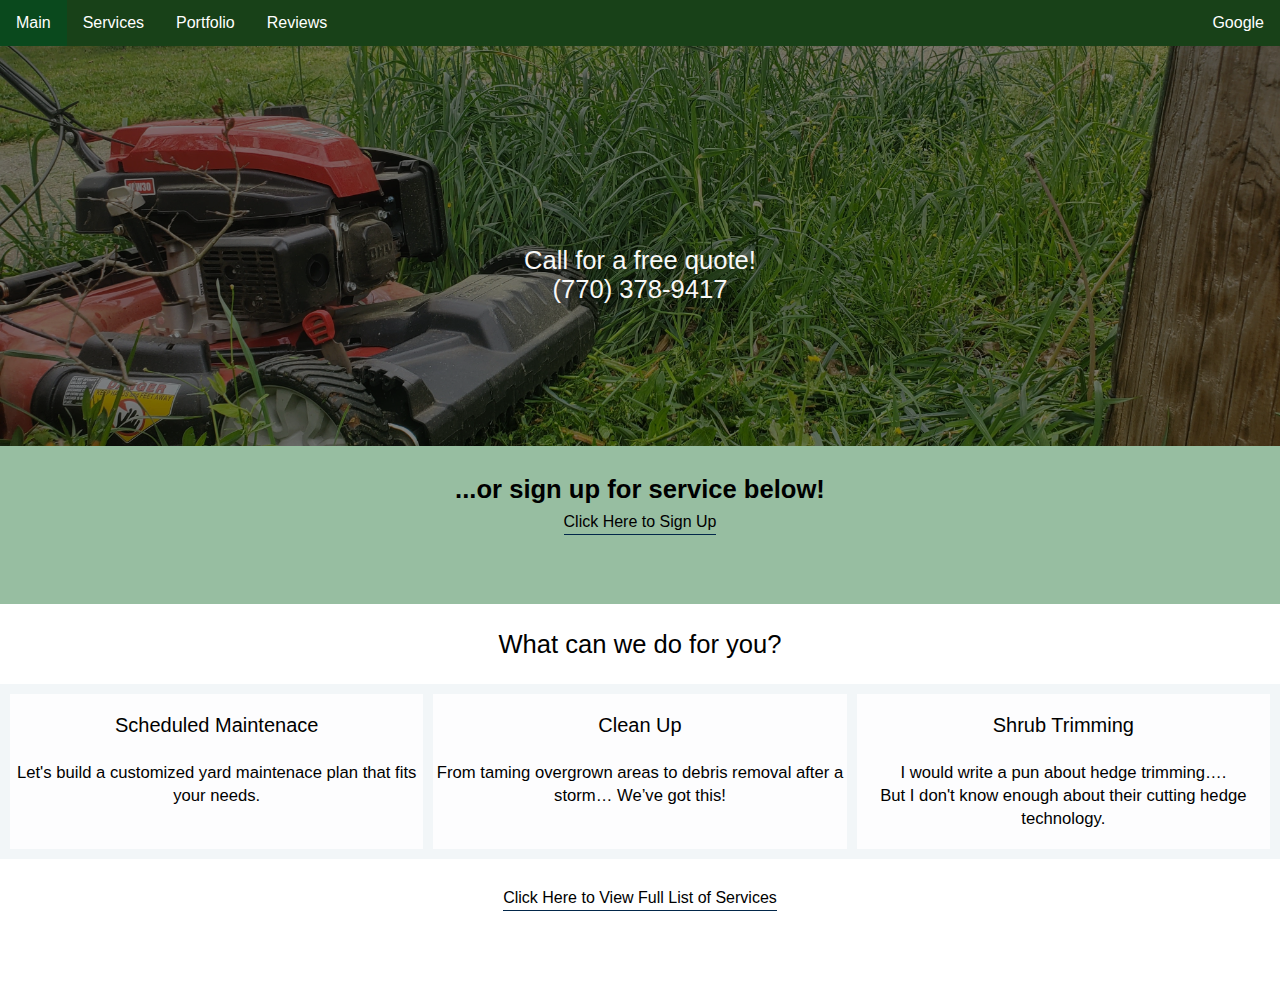
==== index.html @ d4665e17 "initial commit" ====
<!DOCTYPE html>
<html>

<head>
    <meta charset="UTF-8">
    <link rel="stylesheet" href="app.css" />
    <meta name="viewport" content="width=device-width, initial-scale=1.0">
    <title>LionStar Lawncare</title>
    <!-- favicon -->
    <link rel="icon" type="image/x-icon" href="assets/favicon.ico">
</head>

<body>
    <div class="navigation">
        <ul class="navigation">
            <li><a href="#main">Main</a></li>
            <li><a href="#services">Services</a></li>
            <li><a href="#portfolio">Portfolio</a></li>
            <li><a href="#Reviews">Reviews</a></li>
            <li style="float:right"><a
                    href="https://www.google.com/maps/place/LionStar+Lawncare/@33.9807999,-84.0193655,15z/data=!4m5!3m4!1s0x0:0x8c6520801c4fcd1f!8m2!3d33.9807999!4d-84.0193655?sa=X&ved=2ahUKEwj1lY-Bsq_3AhVrleAKHSopC0kQ_BJ6BAg7EAU&shorturl=1">Google</a>
            </li>
        </ul>
    </div>
    <div class="header">
        <img src="assets/tall.jpg" style="width: 100;">
        <div class="center">Call for a free quote! <br> (770) 378-9417</div>
    </div>
    <div class="container">
        <div class="signUp"> ...or sign up for service below!<br>
            <button class="button" data-modal="modalOne"> Click Here to Sign Up </button>
            <div id="modalOne" class="modal">
                <div class="modal-content">
                    <div class="contact-form">
                        <a class="close">&times;</a>
                        <div class="form">
                            <form method="post"
                                action="https://script.google.com/macros/s/AKfycbw36SDKDMF17W7tmu2mgN2VPN_O0WjgtCSm3cszRv_wY2UZftLwOlAk6JSFx9M-nZ0elQ/exec"
                                id="signup">
                                <p>We need your information to get started. </p>
                                <input name="First Name" type="name" placeholder="First Name" required>
                                <input name="Last Name" type="name" placeholder="Last Name" required>
                                <input name="Email" type="email" placeholder="Email" required>
                                <input name="Phone" type="tel" placeholder="Phone Number" required>
                                <input name="Address" type="text" placeholder="Address" required>
                                <input name="City" type="text" placeholder="City" required>
                                <input name="State" type="text" placeholder="State" required>
                                <input name="Zip Code" type="text" placeholder="Zip Code" required>
                                <textarea name="Message" type="message" placeholder="Message"></textarea>
                                <button type="submit">Submit</button>
                            </form>
                        </div>
                    </div>
                </div>
            </div>
        </div>
    </div>

    <div class="container2">
        <div class="grid-intro">What can we do for you?
        </div>
        <div class="grid">
            <div class="maintenance">Scheduled Maintenace <br><br>
                <small>Let's build a customized yard maintenace plan that
                    fits your needs.</small>
            </div>
            <div class="clean">Clean Up <br><br>
                <small>From taming overgrown areas to debris removal after a storm… We’ve got this!</small>
            </div>
            <div class="shrub">Shrub Trimming <br><br> <small>I would write a pun about hedge trimming….<br>
                    But I don't know enough about their cutting hedge technology.</small></div>
        </div>
        <button class="services">Click Here to View Full List of Services</button>
    </div>

    <div class="container3">


    </div>



</body>
<script src="app.js"></script>

</html>
---- app.css ----
@media only screen and (min-width: 360px) {

    /* For mobile phones */
    .header {
        font-size: 6vw;
    }

    .signUp,
    .grid-intro {
        font-size: 5.4vw;
    }

    .modal-content {
        width: 100% !important;
    }

    .grid {
        grid-template-columns: repeat(1, 1fr) !important;
    }

}

@media only screen and (min-width: 600px) {

    /* For tablets: */
    .header {
        font-size: 5vw;
    }

    .signUp,
    .grid-intro {
        font-size: 4vw;
    }

    .grid {
        grid-template-columns: repeat(1, 1fr);
    }

    .modal-content {
        width: 100% !important;
    }
}

@media only screen and (min-width: 900px) {

    /* For Desktops */
    .header {
        font-size: 2vw;
    }

    .signUp,
    .grid-intro {
        font-size: 2vw;
    }

    .modal-content {
        width: 50% !important;
    }

    .grid {
        grid-template-columns: repeat(3, 1fr) !important;
    }
}

body {
    font-family: Verdana, Geneva, Tahoma, sans-serif;
    margin: 0;
}

ul {
    list-style-type: none;
    margin: 0;
    padding: 0;
    overflow: hidden;
    background-color: rgb(24, 65, 24);
}

li {
    float: left;
}

li a {
    display: block;
    color: rgb(255, 255, 255);
    text-align: center;
    padding: 14px 16px;
    text-decoration: none;
}

li a:hover:not(.active) {
    background-color: #0a491d;
}

.active {
    background-color: #108148;
}

/* Header Image + text */

img {
    display: block;
    object-fit: cover;
    height: 400px;
    width: 100%;
    filter: brightness(.5);
}

.header {
    position: relative;
    text-align: center;
    color: rgb(248, 248, 248);
    font-weight: 400;
    margin-bottom: 0px;
}

.center {
    position: absolute;
    top: 50%;
    bottom: 50%;
    right: 10%;
    left: 10%;
}

.container {
    text-align: center;
    margin: -21px 0px 0;
    top: 50%;
    bottom: 50%;
    height: 200px;
    width: 100%;
    background-color: #97bea1;
}

.signUp {
    padding-top: 50px;
    font-weight: bold;
}


/* Sign Up Form Popup */

.modal {
    display: none;
    position: fixed;
    z-index: 8;
    left: 0;
    top: 0;
    width: 100%;
    height: 100%;
    overflow: auto;
    background-color: rgb(0, 0, 0);
    background-color: rgba(0, 0, 0, 0.4);
}

.modal-content {
    margin: 50px auto;
    width: 60%;
}

h2,
p {
    margin: 0 0 20px;
    font-weight: 400;
    color: #0a0a0a;
}

span {
    color: #000000;
    display: block;
    padding: 0 0 5px;
}

form {
    padding: 25px;
    margin: 25px;
    box-shadow: 0 2px 5px #074411;
    background: #eee;
}

input {
    padding: 10px;
    margin-bottom: 20px;
    border: 1px solid #1c87c9;
    outline: none;
}

textarea {
    padding: 10px;
    width: 91%;
    height: 100px;
    margin-top: 10px;
    margin-bottom: 20px;
    border: 1px solid #1c87c9;
    outline: none;
}

.contact-form button {
    width: 100%;
    padding: 10px;
    border: none;
    background: #1c87c9;
    font-size: 16px;
    font-weight: 400;
    color: #fff;
}

button:hover {
    background: #2371a0;
}

.close {
    color: #aaa;
    float: right;
    font-size: 28px;
    font-weight: bold;
}

.close:hover,
.close:focus {
    color: black;
    text-decoration: none;
    cursor: pointer;
}

button.button {
    background: none;
    border-top: none;
    outline: none;
    border-right: none;
    border-left: none;
    border-bottom: #02274a 1px solid;
    padding: 0 0 3px 0;
    font-size: 16px;
    cursor: pointer;
}

button.button:hover {
    border-bottom: #a99567 1px solid;
    color: #a99567;
}

/* What can we do for you? */

.container2 {
    text-align: center;
    margin: -21px 0px 0;
    top: 50%;
    bottom: 50%;
    height: 400px;
    width: 100%;
    background-color: #ffffff;
}

.grid-intro {
    padding: 2%;
}

.grid {
    display: grid;
    grid-template-columns: 33.3% 33.3% 32%;
    gap: 10px;
    background-color: #f2f6f8;
    padding: 10px;
}

.grid>div {
    background-color: rgba(255, 255, 255, 0.8);
    text-align: center;
    padding: 20px 0;
    font-size: 20px;
}

.item1 {
    grid-row-start: 1;
    grid-row-end: 3;
}

button.services {
    background: none;
    border-top: none;
    outline: none;
    border-right: none;
    border-left: none;
    border-bottom: #02274a 1px solid;
    padding: 30px 0 3px 0;
    font-size: 16px;
    cursor: pointer;
}
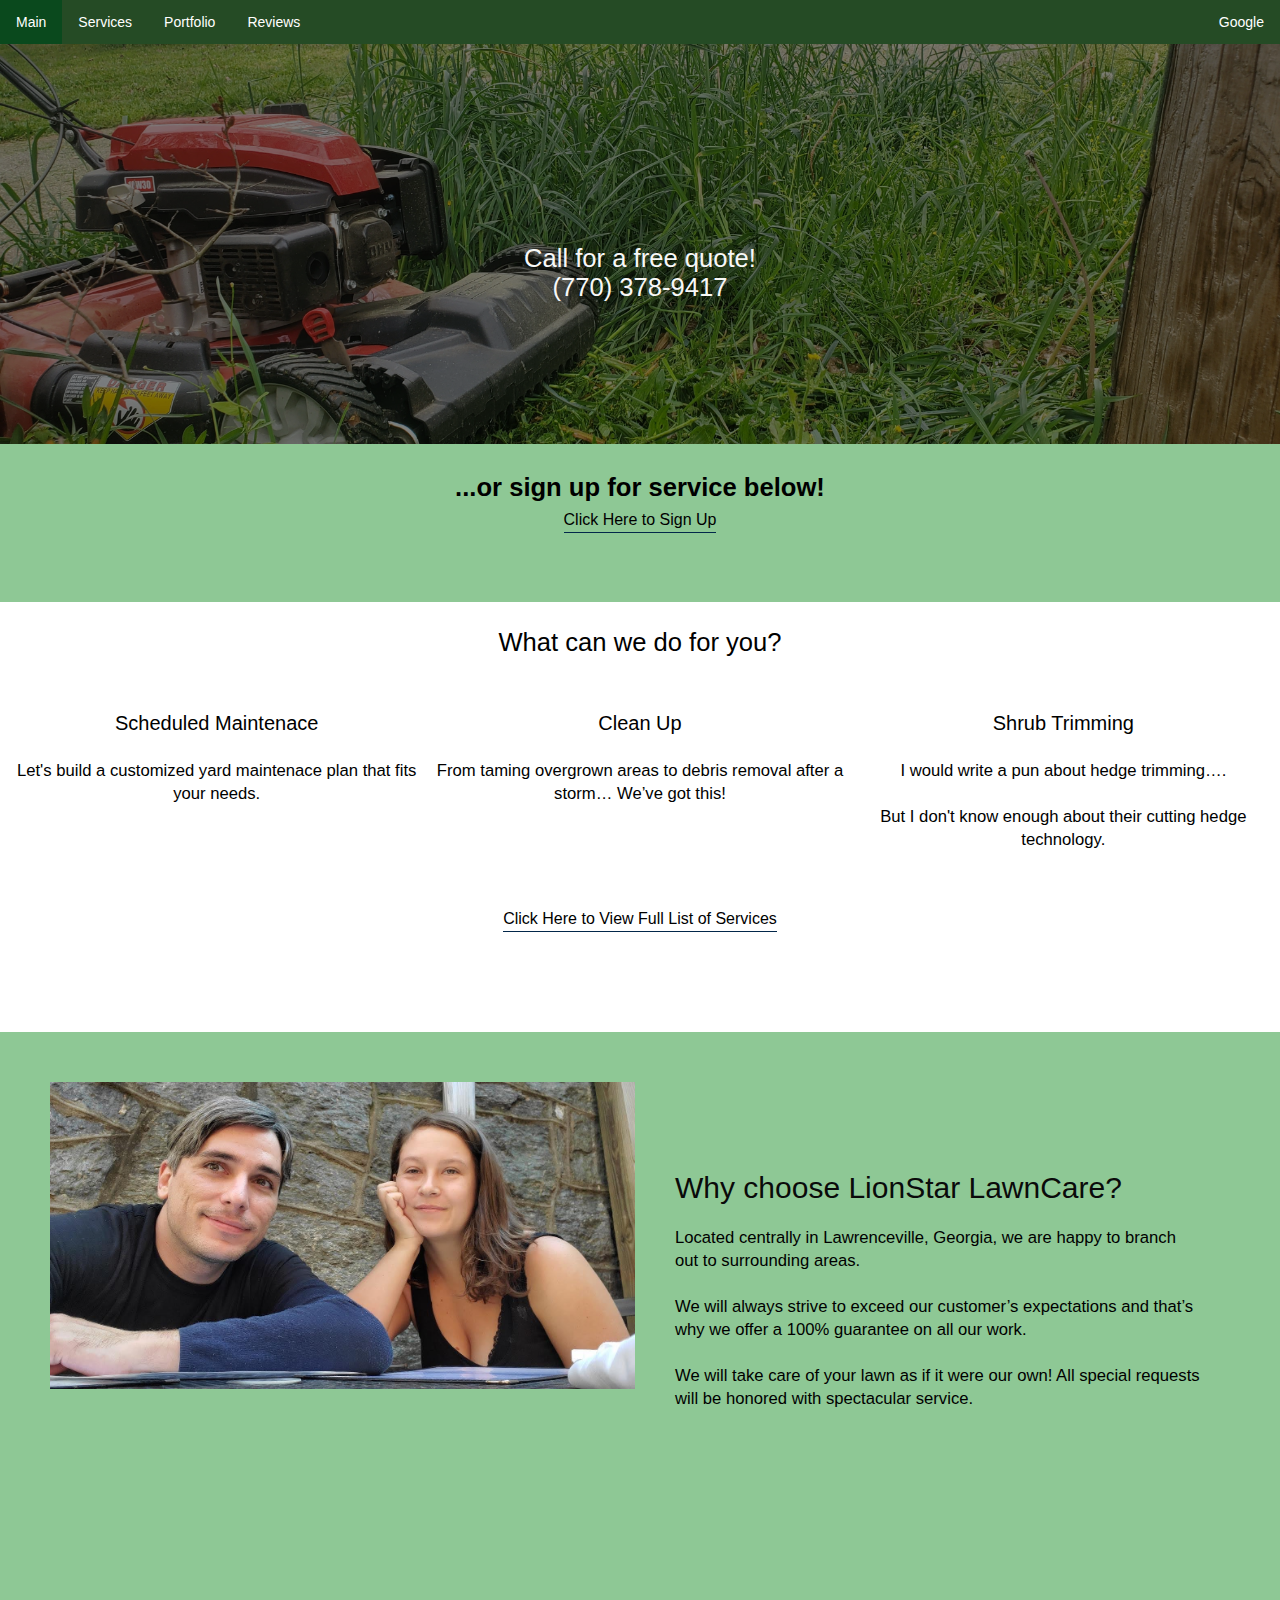
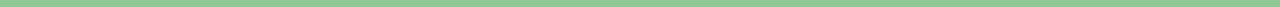
==== commit f689be33: "adding why us section" ====
--- a/index.html
+++ b/index.html
@@ -23,7 +23,7 @@
         </ul>
     </div>
     <div class="header">
-        <img src="assets/tall.jpg" style="width: 100;">
+        <img src="assets/tall.jpg" id="top-image" style="width: 100;">
         <div class="center">Call for a free quote! <br> (770) 378-9417</div>
     </div>
     <div class="container">
@@ -67,16 +67,26 @@
             <div class="clean">Clean Up <br><br>
                 <small>From taming overgrown areas to debris removal after a storm… We’ve got this!</small>
             </div>
-            <div class="shrub">Shrub Trimming <br><br> <small>I would write a pun about hedge trimming….<br>
+            <div class="shrub">Shrub Trimming <br><br> <small>I would write a pun about hedge trimming….<br><br>
                     But I don't know enough about their cutting hedge technology.</small></div>
         </div>
         <button class="services">Click Here to View Full List of Services</button>
     </div>
 
     <div class="container3">
-
-
-    </div>
+        <div class="grid-whyus">
+            <div class="whyus-image">
+                <img src="assets/us.jpg" id="image-us">
+            </div>
+            <div class="whyus-text">
+                <h2>Why choose LionStar LawnCare?</h1>
+                <small> Located centrally in Lawrenceville, Georgia, we are happy to branch out to surrounding areas.<br><br>
+                    We will always strive to exceed our customer’s expectations and that’s why we offer a 100% guarantee
+                    on all our work.<br><br>
+                    We will take care of your lawn as if it were our own! All special requests will be honored with
+                    spectacular service. </small>
+            </div>
+        </div>
 
 
 
--- a/app.css
+++ b/app.css
@@ -1,4 +1,4 @@
-@media only screen and (min-width: 360px) {
+@media only screen and (min-width: 320px) {
 
     /* For mobile phones */
     .header {
@@ -18,9 +18,14 @@
         grid-template-columns: repeat(1, 1fr) !important;
     }
 
-}
-
-@media only screen and (min-width: 600px) {
+    .grid-whyus {
+        margin-top: 50%;
+        grid-template-columns: repeat(1, 1fr) !important;
+    }
+
+}
+
+@media only screen and (min-width: 641px) {
 
     /* For tablets: */
     .header {
@@ -36,12 +41,17 @@
         grid-template-columns: repeat(1, 1fr);
     }
 
+    .grid-whyus {
+        margin-top: 20%;
+        grid-template-columns: repeat(2, 1fr) !important;
+    }
+
     .modal-content {
         width: 100% !important;
     }
 }
 
-@media only screen and (min-width: 900px) {
+@media only screen and (min-width: 1025px) {
 
     /* For Desktops */
     .header {
@@ -60,7 +70,15 @@
     .grid {
         grid-template-columns: repeat(3, 1fr) !important;
     }
-}
+
+    .grid-whyus {
+        margin-top: 10px;
+        grid-template-columns: repeat(2, 1fr) !important;
+    }
+}
+
+
+/* Start of Page */
 
 body {
     font-family: Verdana, Geneva, Tahoma, sans-serif;
@@ -72,7 +90,7 @@
     margin: 0;
     padding: 0;
     overflow: hidden;
-    background-color: rgb(24, 65, 24);
+    background-color: rgba(24, 65, 24, 0.945);
 }
 
 li {
@@ -85,6 +103,7 @@
     text-align: center;
     padding: 14px 16px;
     text-decoration: none;
+    font-size: 14px;
 }
 
 li a:hover:not(.active) {
@@ -97,7 +116,7 @@
 
 /* Header Image + text */
 
-img {
+#top-image {
     display: block;
     object-fit: cover;
     height: 400px;
@@ -128,7 +147,7 @@
     bottom: 50%;
     height: 200px;
     width: 100%;
-    background-color: #97bea1;
+    background-color: #1a8f297e;
 }
 
 .signUp {
@@ -259,7 +278,6 @@
     display: grid;
     grid-template-columns: 33.3% 33.3% 32%;
     gap: 10px;
-    background-color: #f2f6f8;
     padding: 10px;
 }
 
@@ -268,11 +286,6 @@
     text-align: center;
     padding: 20px 0;
     font-size: 20px;
-}
-
-.item1 {
-    grid-row-start: 1;
-    grid-row-end: 3;
 }
 
 button.services {
@@ -285,4 +298,39 @@
     padding: 30px 0 3px 0;
     font-size: 16px;
     cursor: pointer;
-}+}
+
+/* Why us Section */
+
+.container3 {
+    background-color: #1a8f297e;
+    height: 575px;
+    width: auto;
+    margin-top: 30px;
+}
+
+#image-us {
+    object-fit: cover;
+    width: 100%;
+    height: auto;
+
+}
+
+.grid-whyus {
+    display: grid;
+    grid-template-columns: 50% 50%;
+    gap: 10px;
+    padding: 50px;
+    grid-row-start: 1;
+    grid-row-end: 2;
+}
+
+.whyus-text {
+    margin-top: 10%;
+    text-align: left;
+    padding: 30px;
+    font-size: 20px;
+
+}
+
+/* Reviews Section */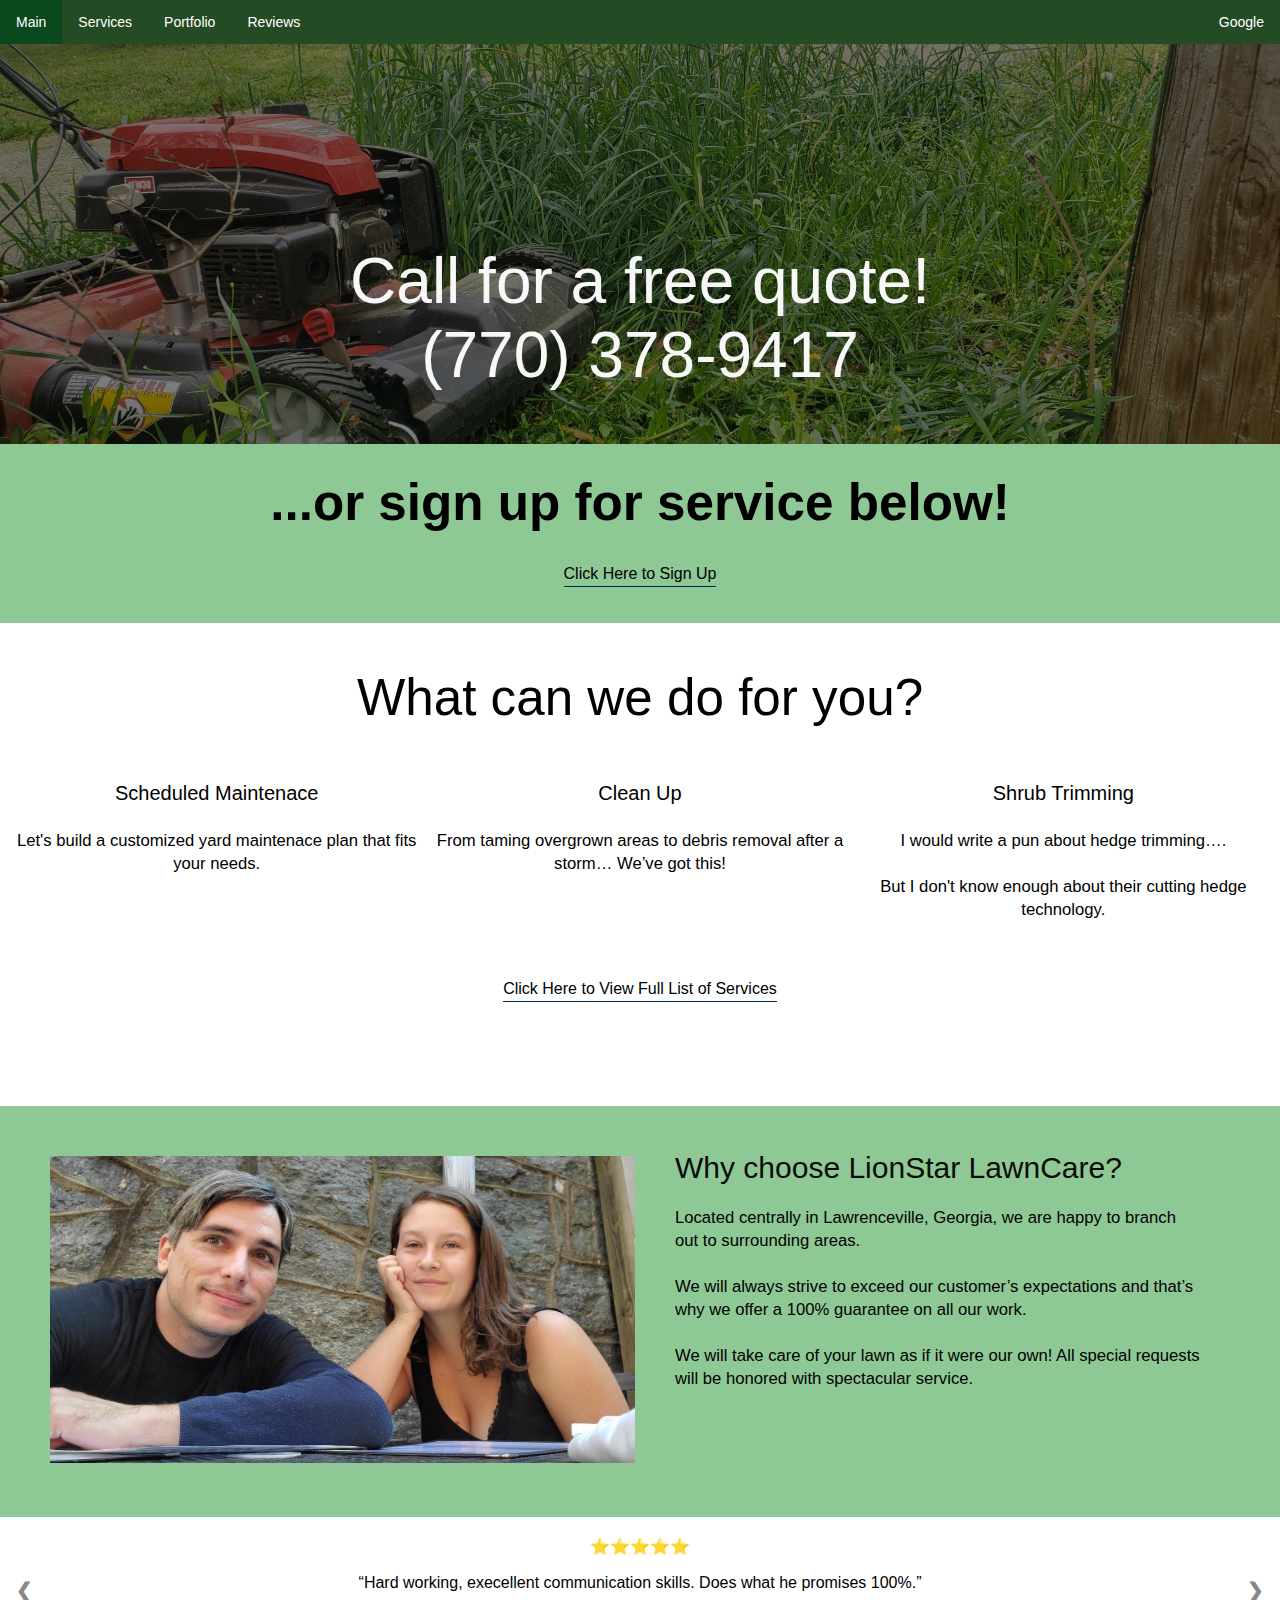
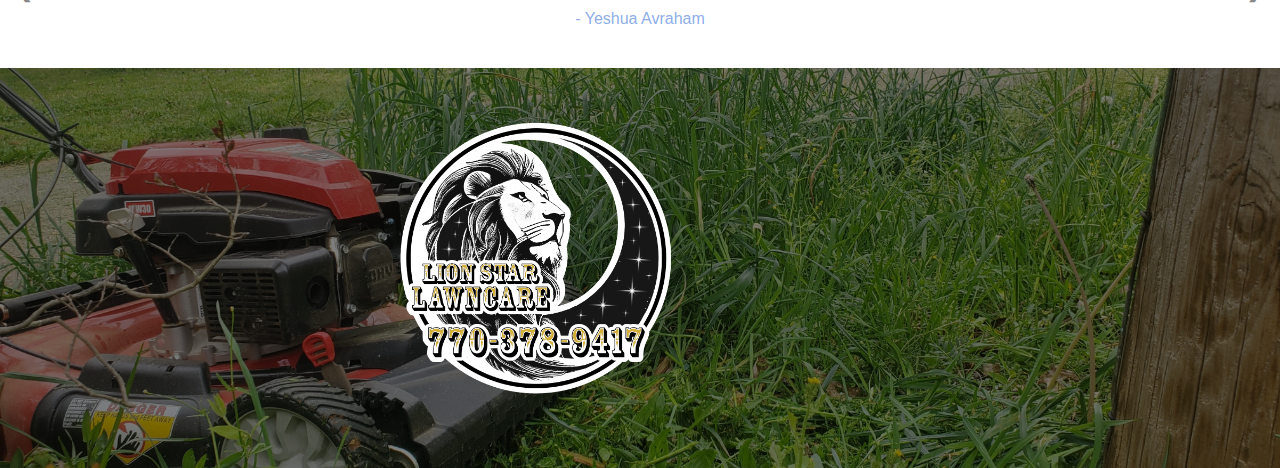
==== commit 713fe0fb: "added reviews and footer" ====
--- a/index.html
+++ b/index.html
@@ -80,13 +80,75 @@
             </div>
             <div class="whyus-text">
                 <h2>Why choose LionStar LawnCare?</h1>
-                <small> Located centrally in Lawrenceville, Georgia, we are happy to branch out to surrounding areas.<br><br>
-                    We will always strive to exceed our customer’s expectations and that’s why we offer a 100% guarantee
-                    on all our work.<br><br>
-                    We will take care of your lawn as if it were our own! All special requests will be honored with
-                    spectacular service. </small>
+                    <small> Located centrally in Lawrenceville, Georgia, we are happy to branch out to surrounding
+                        areas.<br><br>
+                        We will always strive to exceed our customer’s expectations and that’s why we offer a 100%
+                        guarantee
+                        on all our work.<br><br>
+                        We will take care of your lawn as if it were our own! All special requests will be honored with
+                        spectacular service. </small>
             </div>
         </div>
+    </div>
+
+    <div class="slideshow-container">
+        <div class="mySlides">
+            ⭐️⭐️⭐️⭐️⭐️<br><br>
+            <q>Hard working, execellent communication skills. Does what he promises 100%.</q><br><br>
+            <p class="author">- Yeshua Avraham</p>
+        </div>
+
+        <div class="mySlides">
+            ⭐️⭐️⭐️⭐️⭐️ <br><br>
+            <q>No complaints. Great customer service.</q><br><br>
+            <p class="author">- Ariel Simmons</p>
+        </div>
+
+        <div class="mySlides">
+            ⭐️⭐️⭐️⭐️⭐️<br><br>
+            <q>My mower broke and Eric at LionStar was able to quickly confirm an appointment at my property for a
+                quick shape up. thank you!!!</q><br><br>
+            <p class="author">- Kitty</p>
+        </div>
+
+        <div class="mySlides">
+            ⭐️⭐️⭐️⭐️⭐️<br><br>
+            <q>Eric is very nice and professional. Hardworking guy that listens for his customers needs and tries to
+                solve any issues we have. I always recommend him to my friends</q><br><br>
+            <p class="author">- Sangtae Park</p>
+        </div>
+
+        <div class="mySlides">
+            ⭐️⭐️⭐️⭐️⭐️<br><br>
+            <q>You did amazing!!! IK it was hard work and I apologzie, but looking at the yard looks
+                AWESOME!</q><br><br>
+            <p class="author">- Geo Del</p>
+        </div>
+
+        <div class="mySlides">
+            ⭐️⭐️⭐️⭐️⭐️<br><br>
+            <q>Eric is very punctual and reliable. He does a great job on your lawn and I would recommend him 100%.
+                I was able to get an appointment quickly.</q><br><br>
+            <p class="author">- Amanda M. (Mandy)</p>
+        </div>
+
+        <div class="mySlides">
+            ⭐️⭐️⭐️⭐️⭐️<br><br>
+            <q>Eric makes our lawn look great. He is very reasonably priced.</q><br><br>
+            <p class="author">- Kaycee Mirando</p>
+        </div>
+
+        <a class="prev" onclick="plusSlides(-1)">❮</a>
+        <a class="next" onclick="plusSlides(1)">❯</a>
+
+    </div>
+
+    <div class="header">
+        <img src="assets/tall.jpg" id="top-image" style="width: 100;">
+        <div class="logo">
+            <img src="assets/logo.png" id="logo">
+        </div>
+    </div>
 
 
 
--- a/app.css
+++ b/app.css
@@ -1,12 +1,13 @@
-@media only screen and (min-width: 320px) {
-
-    /* For mobile phones */
+@media only screen and (min-width:320px) and (max-width:480px) {
+
+    /* smartphones, iPhone, portrait 480x320 phones */
     .header {
         font-size: 6vw;
     }
 
     .signUp,
-    .grid-intro {
+    .grid-intro,
+    .whyus-text {
         font-size: 5.4vw;
     }
 
@@ -19,21 +20,141 @@
     }
 
     .grid-whyus {
-        margin-top: 50%;
-        grid-template-columns: repeat(1, 1fr) !important;
-    }
-
-}
-
-@media only screen and (min-width: 641px) {
-
-    /* For tablets: */
+        margin-top: 300px;
+        grid-template-columns: repeat(1, 1fr) !important;
+    }
+
+    #logo {
+        height: 200px !important;
+        width: 200px !important;
+        top: 10% !important;
+        left: 20% !important;
+    }
+}
+
+@media only screen and (min-width:481px) {
+
+    /* portrait e-readers (Nook/Kindle), smaller tablets @ 600 or @ 640 wide. */
+    .header {
+        font-size: 6vw;
+    }
+
+    .signUp,
+    .grid-intro,
+    .whyus-text {
+        font-size: 5.4vw;
+    }
+
+    .modal-content {
+        width: 100% !important;
+    }
+
+    .grid {
+        grid-template-columns: repeat(1, 1fr) !important;
+    }
+
+    .grid-whyus {
+        margin-top: 250px;
+        grid-template-columns: repeat(1, 1fr) !important;
+    }
+
+    #logo {
+        height: 300px !important;
+        width: 300px !important;
+        top: 10% !important;
+        left: 20% !important;
+    }
+
+
+}
+
+@media only screen and (min-width:641px) {
+
+    /* portrait tablets, portrait iPad, landscape e-readers, landscape 800x480 or 854x480 phones */
+    .header {
+        font-size: 6vw;
+    }
+
+    .container {
+        margin-bottom: 40px !important;
+    }
+
+    .signUp,
+    .grid-intro,
+    .whyus-text {
+        font-size: 5.4vw;
+    }
+
+    .modal-content {
+        width: 100% !important;
+    }
+
+    .grid {
+        grid-template-columns: repeat(1, 1fr) !important;
+    }
+
+    .grid-whyus {
+        margin-top: 220px;
+        grid-template-columns: repeat(1, 1fr) !important;
+    }
+
+    #logo {
+        height: 300px !important;
+        width: 300px !important;
+        top: 10% !important;
+        left: 25% !important;
+    }
+}
+
+@media only screen and (min-width:961px) {
+
+    /* tablet, landscape iPad, lo-res laptops ands desktops */
+    .header {
+        font-size: 6vw;
+    }
+
+    .container {
+        margin-bottom: 40px !important;
+    }
+
+    .signUp,
+    .grid-intro,
+    .whyus-text {
+        font-size: 5.4vw;
+    }
+
+    .modal-content {
+        width: 100% !important;
+    }
+
+    .grid {
+        grid-template-columns: repeat(3, 1fr) !important;
+    }
+
+    .grid-whyus {
+        margin-top: 50px;
+        grid-template-columns: repeat(1, 1fr) !important;
+    }
+
+    #logo {
+        height: 300px !important;
+        width: 300px !important;
+        top: 10% !important;
+        left: 30% !important;
+    }
+
+}
+
+@media only screen and (min-width:1025px) {
+
+    /* big landscape tablets, laptops, and desktops */
     .header {
         font-size: 5vw;
     }
 
     .signUp,
-    .grid-intro {
+    .grid-intro,
+    .whyus-text {
         font-size: 4vw;
     }
 
@@ -42,8 +163,12 @@
     }
 
     .grid-whyus {
-        margin-top: 20%;
+        margin-top: 5%;
         grid-template-columns: repeat(2, 1fr) !important;
+    }
+
+    .whyus-text {
+        margin-top: -35px !important;
     }
 
     .modal-content {
@@ -51,15 +176,16 @@
     }
 }
 
-@media only screen and (min-width: 1025px) {
-
-    /* For Desktops */
+@media only screen and (min-width:1281px) {
+
+    /* hi-res laptops and desktops */
     .header {
         font-size: 2vw;
     }
 
     .signUp,
-    .grid-intro {
+    .grid-intro,
+    .whyus-text {
         font-size: 2vw;
     }
 
@@ -75,8 +201,18 @@
         margin-top: 10px;
         grid-template-columns: repeat(2, 1fr) !important;
     }
-}
-
+
+    .whyus-text {
+        margin-top: 10% !important;
+    }
+
+    #logo {
+        height: 300px !important;
+        width: 300px !important;
+        top: 10% !important;
+        left: 40% !important;
+    }
+}
 
 /* Start of Page */
 
@@ -304,7 +440,6 @@
 
 .container3 {
     background-color: #1a8f297e;
-    height: 575px;
     width: auto;
     margin-top: 30px;
 }
@@ -333,4 +468,71 @@
 
 }
 
-/* Reviews Section */+/* Reviews Section */
+* {
+    box-sizing: border-box
+}
+
+body {
+    font-family: Verdana, sans-serif;
+    margin: 0
+}
+
+/* Slideshow container */
+.slideshow-container {
+    position: relative;
+    background: white;
+}
+
+/* Slides */
+.mySlides {
+    display: none;
+    padding: 20px;
+    text-align: center;
+}
+
+/* Next & previous buttons */
+.prev,
+.next {
+    cursor: pointer;
+    position: absolute;
+    top: 50%;
+    width: auto;
+    margin-top: -30px;
+    padding: 16px;
+    color: #888;
+    font-weight: bold;
+    font-size: 20px;
+    border-radius: 0 3px 3px 0;
+    user-select: none;
+}
+
+/* Position the "next button" to the right */
+.next {
+    position: absolute;
+    right: 0;
+    border-radius: 3px 0 0 3px;
+}
+
+/* On hover, add a black background color with a little bit see-through */
+.prev:hover,
+.next:hover {
+    background-color: rgba(0, 0, 0, 0.8);
+    color: white;
+}
+
+/* Add a blue color to the author */
+.author {
+    color: rgba(87, 135, 224, 0.699);
+}
+
+
+#logo {
+    position: absolute;
+    top: 0%;
+    bottom: 30%;
+    right: 0%;
+    left: 40%;
+    height: 400px;
+    width: 400px;
+}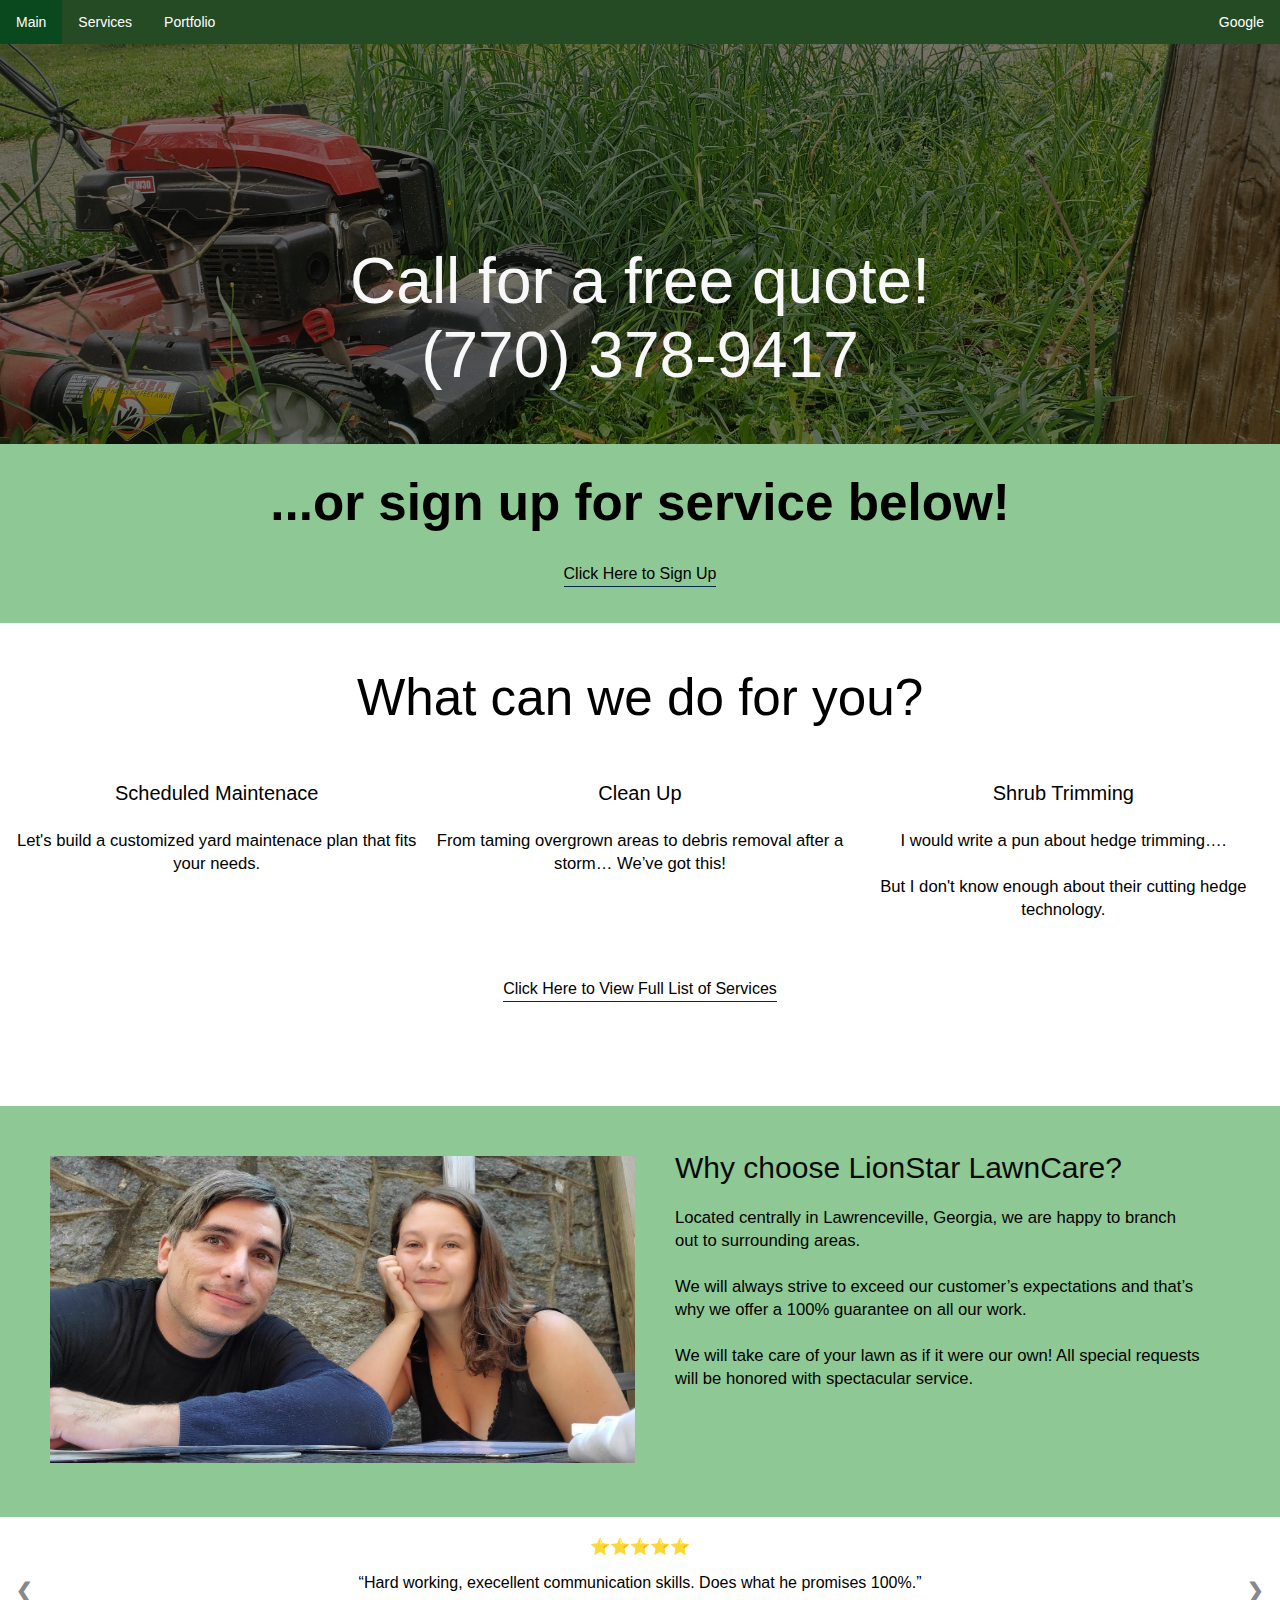
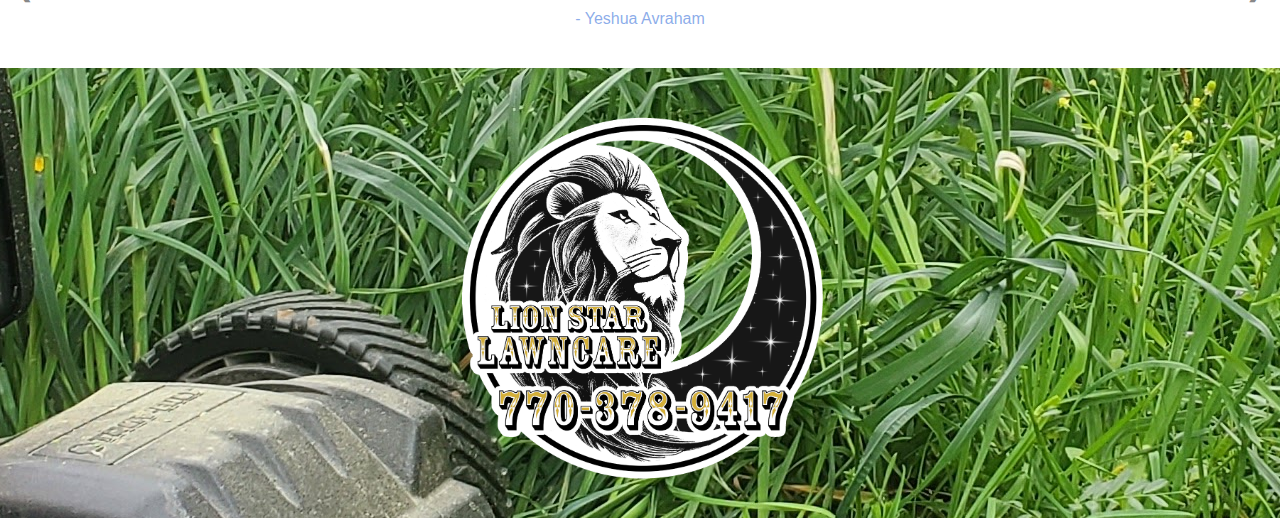
==== commit 659b6a5a: "updated and fixed services page to fit mobile" ====
--- a/index.html
+++ b/index.html
@@ -13,10 +13,9 @@
 <body>
     <div class="navigation">
         <ul class="navigation">
-            <li><a href="#main">Main</a></li>
-            <li><a href="#services">Services</a></li>
-            <li><a href="#portfolio">Portfolio</a></li>
-            <li><a href="#Reviews">Reviews</a></li>
+            <li><a href="index.html">Main</a></li>
+            <li><a href="services.html">Services</a></li>
+            <li><a href="portfolio.html">Portfolio</a></li>
             <li style="float:right"><a
                     href="https://www.google.com/maps/place/LionStar+Lawncare/@33.9807999,-84.0193655,15z/data=!4m5!3m4!1s0x0:0x8c6520801c4fcd1f!8m2!3d33.9807999!4d-84.0193655?sa=X&ved=2ahUKEwj1lY-Bsq_3AhVrleAKHSopC0kQ_BJ6BAg7EAU&shorturl=1">Google</a>
             </li>
@@ -59,7 +58,7 @@
     <div class="container2">
         <div class="grid-intro">What can we do for you?
         </div>
-        <div class="grid">
+        <div class="grid-maintenance">
             <div class="maintenance">Scheduled Maintenace <br><br>
                 <small>Let's build a customized yard maintenace plan that
                     fits your needs.</small>
@@ -143,11 +142,8 @@
 
     </div>
 
-    <div class="header">
-        <img src="assets/tall.jpg" id="top-image" style="width: 100;">
-        <div class="logo">
-            <img src="assets/logo.png" id="logo">
-        </div>
+    <div class="footer">
+        <img width=400px src="assets/logo.png">
     </div>
 
 
--- a/app.css
+++ b/app.css
@@ -15,12 +15,19 @@
         width: 100% !important;
     }
 
-    .grid {
+    .grid-maintenance,
+    .grid-packages {
         grid-template-columns: repeat(1, 1fr) !important;
     }
 
     .grid-whyus {
         margin-top: 300px;
+        grid-template-columns: repeat(1, 1fr) !important;
+    }
+
+
+    .grid-our-services {
+        margin-top: -30px;
         grid-template-columns: repeat(1, 1fr) !important;
     }
 
@@ -30,6 +37,12 @@
         top: 10% !important;
         left: 20% !important;
     }
+
+    .footer-services {
+        padding-top: 400px;
+    }
+
+
 }
 
 @media only screen and (min-width:481px) {
@@ -49,7 +62,8 @@
         width: 100% !important;
     }
 
-    .grid {
+    .grid-maintenance,
+    .grid-packages {
         grid-template-columns: repeat(1, 1fr) !important;
     }
 
@@ -65,6 +79,12 @@
         left: 20% !important;
     }
 
+    .grid-our-services {
+        margin-top: -30px;
+        grid-template-columns: repeat(1, 1fr) !important;
+    }
+
+
 
 }
 
@@ -89,12 +109,18 @@
         width: 100% !important;
     }
 
-    .grid {
+    .grid-maintenance,
+    .grid-packages {
         grid-template-columns: repeat(1, 1fr) !important;
     }
 
     .grid-whyus {
         margin-top: 220px;
+        grid-template-columns: repeat(1, 1fr) !important;
+    }
+
+    .grid-our-services {
+        margin-top: -30px;
         grid-template-columns: repeat(1, 1fr) !important;
     }
 
@@ -127,7 +153,8 @@
         width: 100% !important;
     }
 
-    .grid {
+    .grid-maintenance,
+    .grid-packages {
         grid-template-columns: repeat(3, 1fr) !important;
     }
 
@@ -135,6 +162,7 @@
         margin-top: 50px;
         grid-template-columns: repeat(1, 1fr) !important;
     }
+
 
     #logo {
         height: 300px !important;
@@ -143,6 +171,13 @@
         left: 30% !important;
     }
 
+    .grid-our-services {
+        padding-top: 10%;
+        margin-top: -30px;
+        grid-template-columns: repeat(2, 1fr) !important;
+    }
+
+
 }
 
 @media only screen and (min-width:1025px) {
@@ -158,7 +193,7 @@
         font-size: 4vw;
     }
 
-    .grid {
+    .grid-maintenance {
         grid-template-columns: repeat(1, 1fr);
     }
 
@@ -193,7 +228,7 @@
         width: 50% !important;
     }
 
-    .grid {
+    .grid-maintenance {
         grid-template-columns: repeat(3, 1fr) !important;
     }
 
@@ -212,9 +247,15 @@
         top: 10% !important;
         left: 40% !important;
     }
-}
-
-/* Start of Page */
+
+    .text-our-services {
+        margin-top: 20%;
+    }
+}
+
+
+
+/* Start of Home Page */
 
 body {
     font-family: Verdana, Geneva, Tahoma, sans-serif;
@@ -410,14 +451,14 @@
     padding: 2%;
 }
 
-.grid {
+.grid-maintenance {
     display: grid;
     grid-template-columns: 33.3% 33.3% 32%;
     gap: 10px;
     padding: 10px;
 }
 
-.grid>div {
+.grid-maintenance>div {
     background-color: rgba(255, 255, 255, 0.8);
     text-align: center;
     padding: 20px 0;
@@ -526,13 +567,56 @@
     color: rgba(87, 135, 224, 0.699);
 }
 
-
-#logo {
-    position: absolute;
-    top: 0%;
-    bottom: 30%;
-    right: 0%;
-    left: 40%;
-    height: 400px;
-    width: 400px;
+.footer {
+    display: grid;
+    place-items: center;
+    height: 450px;
+    width: 100;
+    background-image: url("assets/tall.jpg");
+    background-position: center;
+
+}
+
+
+/* -------------------------------- services page ----------------------------------- */
+/* Services Page */
+
+
+
+.grid-our-services {
+    display: grid;
+    grid-template-columns: 50% 50%;
+    gap: 30px;
+    padding: 50px;
+    grid-row-start: 1;
+    grid-row-end: 2;
+    padding-bottom: 75px;
+}
+
+.text-our-services {
+    font-size: 17px;
+}
+
+
+#logo-services {
+    height: 200px;
+    width: 200px;
+}
+
+.footer {
+    padding-top: 10px;
+}
+
+.grid-packages {
+    display: grid;
+    grid-template-columns: 33.3% 33.3% 32%;
+    gap: 30px;
+    padding: 50px;
+    grid-row-start: 1;
+    grid-row-end: 3;
+}
+
+.maintenance,
+.shrub {
+    font-size: 18px;
 }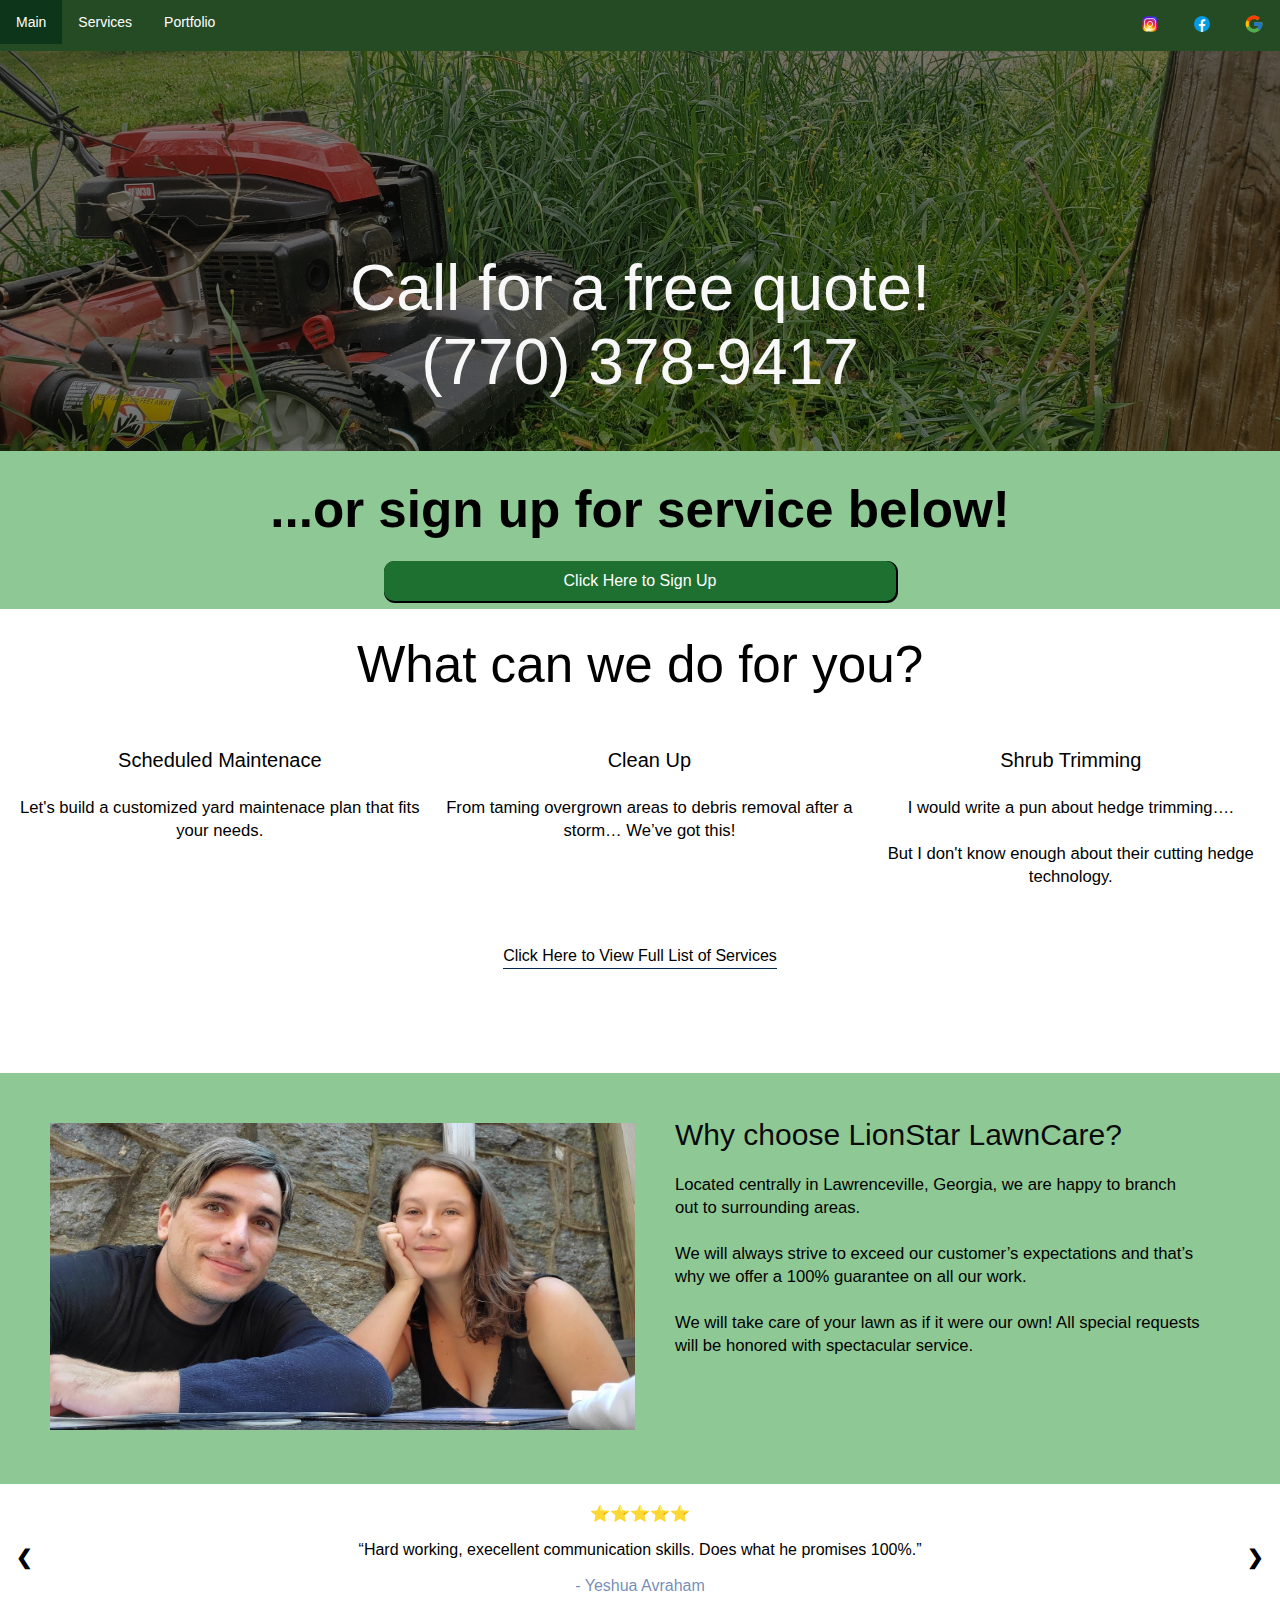
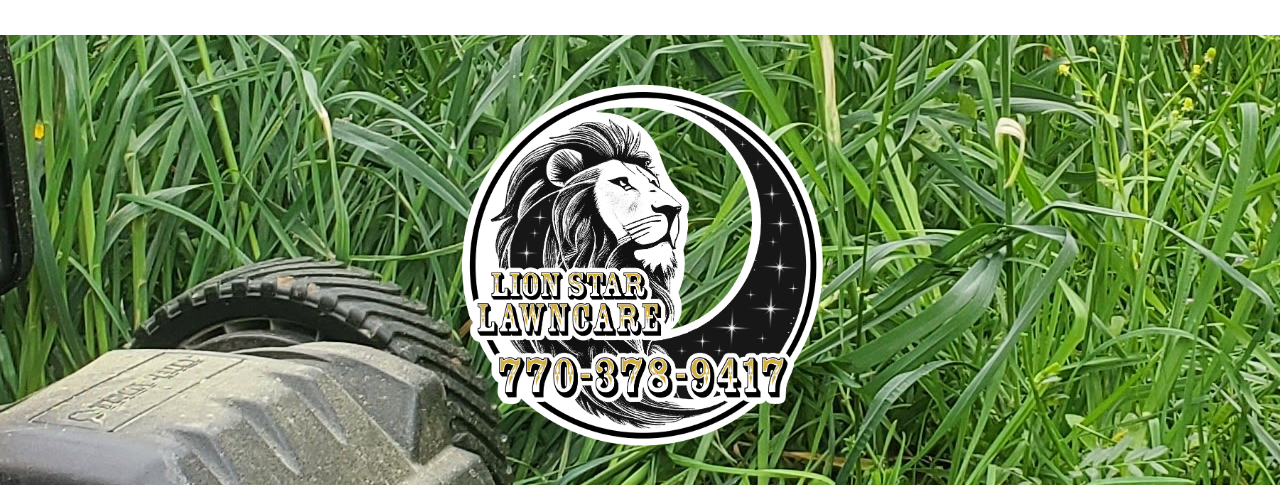
==== commit ecf19fef: "fixes from feedback" ====
--- a/index.html
+++ b/index.html
@@ -12,22 +12,26 @@
 
 <body>
     <div class="navigation">
-        <ul class="navigation">
+        <ul class="navigation" id="navigation">
             <li><a href="index.html">Main</a></li>
             <li><a href="services.html">Services</a></li>
             <li><a href="portfolio.html">Portfolio</a></li>
             <li style="float:right"><a
-                    href="https://www.google.com/maps/place/LionStar+Lawncare/@33.9807999,-84.0193655,15z/data=!4m5!3m4!1s0x0:0x8c6520801c4fcd1f!8m2!3d33.9807999!4d-84.0193655?sa=X&ved=2ahUKEwj1lY-Bsq_3AhVrleAKHSopC0kQ_BJ6BAg7EAU&shorturl=1">Google</a>
-            </li>
+                    href="https://www.google.com/maps/place/LionStar+Lawncare/@33.9807999,-84.0193655,15z/data=!4m5!3m4!1s0x0:0x8c6520801c4fcd1f!8m2!3d33.9807999!4d-84.0193655?sa=X&ved=2ahUKEwj1lY-Bsq_3AhVrleAKHSopC0kQ_BJ6BAg7EAU&shorturl=1"><img
+                        src="assets/google.png" style="width:20px;height:20px;"></a>
+            <li style="float:right"><a href="https://www.facebook.com/LionStarLawncare/"><img
+                        src="assets/facebook.png"style="width:20px;height:20px;"></a>
+            <li style="float:right"><a href="https://www.instagram.com/lionstarlawn/"><img
+                        src="assets/instagram.png"style="width:20px;height:20px;"></a>
         </ul>
     </div>
     <div class="header">
         <img src="assets/tall.jpg" id="top-image" style="width: 100;">
         <div class="center">Call for a free quote! <br> (770) 378-9417</div>
     </div>
-    <div class="container">
+    <div class="container-signup">
         <div class="signUp"> ...or sign up for service below!<br>
-            <button class="button" data-modal="modalOne"> Click Here to Sign Up </button>
+            <button class="button-signup" data-modal="modalOne"> Click Here to Sign Up </button>
             <div id="modalOne" class="modal">
                 <div class="modal-content">
                     <div class="contact-form">
@@ -69,7 +73,8 @@
             <div class="shrub">Shrub Trimming <br><br> <small>I would write a pun about hedge trimming….<br><br>
                     But I don't know enough about their cutting hedge technology.</small></div>
         </div>
-        <button class="services">Click Here to View Full List of Services</button>
+        <button onclick="location.href = 'services.html';" class="services">Click Here to View Full List of
+            Services</button>
     </div>
 
     <div class="container3">
@@ -143,7 +148,7 @@
     </div>
 
     <div class="footer">
-        <img width=400px src="assets/logo.png">
+        <img width=400px src="assets/logo.png" id="logo">
     </div>
 
 
--- a/app.css
+++ b/app.css
@@ -1,13 +1,16 @@
 @media only screen and (min-width:320px) and (max-width:480px) {
 
     /* smartphones, iPhone, portrait 480x320 phones */
+
+    /* Main page */
     .header {
         font-size: 6vw;
     }
 
     .signUp,
     .grid-intro,
-    .whyus-text {
+    .whyus-text,
+    .text-services {
         font-size: 5.4vw;
     }
 
@@ -25,29 +28,43 @@
         grid-template-columns: repeat(1, 1fr) !important;
     }
 
-
+    /* Services Page */
     .grid-our-services {
         margin-top: -30px;
         grid-template-columns: repeat(1, 1fr) !important;
     }
 
     #logo {
-        height: 200px !important;
-        width: 200px !important;
-        top: 10% !important;
-        left: 20% !important;
+        height: 200px;
+        width: 200px;
+    }
+
+    .services-container {
+        height: -50px;
+    }
+
+    .grid-services {
+        grid-template-columns: repeat(1, 1fr) !important;
+
     }
 
     .footer-services {
-        padding-top: 400px;
-    }
-
-
-}
-
-@media only screen and (min-width:481px) {
+        margin-top: 35%;
+    }
+
+    /* Portfolio */
+    .container-lawns {
+        margin-left: 0% !important;
+        width: 100% !important;
+    }
+
+}
+
+@media only screen and (min-width:481px) and (max-width:640px) {
 
     /* portrait e-readers (Nook/Kindle), smaller tablets @ 600 or @ 640 wide. */
+
+    /* Main page */
     .header {
         font-size: 6vw;
     }
@@ -79,23 +96,40 @@
         left: 20% !important;
     }
 
+
+    /* Services Page */
     .grid-our-services {
         margin-top: -30px;
         grid-template-columns: repeat(1, 1fr) !important;
     }
 
-
-
-}
-
-@media only screen and (min-width:641px) {
+    .grid-services {
+        grid-template-columns: repeat(1, 1fr) !important;
+
+    }
+
+    .footer-services {
+        margin-top: 25%;
+    }
+
+    /* Portfolio */
+    .container-lawns {
+        margin-left: 0% !important;
+        width: 100% !important;
+    }
+
+}
+
+@media only screen and (min-width:641px) and (max-width:960px) {
 
     /* portrait tablets, portrait iPad, landscape e-readers, landscape 800x480 or 854x480 phones */
+
+    /* Main page */
     .header {
         font-size: 6vw;
     }
 
-    .container {
+    .container-signup {
         margin-bottom: 40px !important;
     }
 
@@ -130,16 +164,35 @@
         top: 10% !important;
         left: 25% !important;
     }
-}
-
-@media only screen and (min-width:961px) {
+
+
+    /* Services Page */
+    .grid-services {
+        grid-template-columns: repeat(1, 1fr) !important;
+
+    }
+
+    .footer-services {
+        margin-top: 20%;
+    }
+
+    /* Portfolio */
+    .container-lawns {
+        margin-left: 0% !important;
+        width: 100% !important;
+    }
+}
+
+@media only screen and (min-width:961px) and (max-width:1024px) {
 
     /* tablet, landscape iPad, lo-res laptops ands desktops */
+
+    /* Main Page */
     .header {
         font-size: 6vw;
     }
 
-    .container {
+    .container-signup {
         margin-bottom: 40px !important;
     }
 
@@ -171,18 +224,27 @@
         left: 30% !important;
     }
 
+
+    /* Services Page */
     .grid-our-services {
         padding-top: 10%;
         margin-top: -30px;
         grid-template-columns: repeat(2, 1fr) !important;
     }
 
-
-}
-
-@media only screen and (min-width:1025px) {
+    /* Portfolio Page */
+    .container-lawns {
+        margin-left: 0% !important;
+        width: 100% !important;
+    }
+
+}
+
+@media only screen and (min-width:1025px) and (max-width:1280px) {
 
     /* big landscape tablets, laptops, and desktops */
+
+    /* Main Page */
     .header {
         font-size: 5vw;
     }
@@ -209,9 +271,20 @@
     .modal-content {
         width: 100% !important;
     }
-}
-
-@media only screen and (min-width:1281px) {
+
+    .container-our-services {
+        margin-top: 0% !important;
+    }
+
+    /* Portfolio Page */
+    .container-lawns {
+        margin-left: 0% !important;
+        width: 100% !important;
+    }
+
+}
+
+@media only screen and (min-width:1281px) and (max-width: 1920px) {
 
     /* hi-res laptops and desktops */
     .header {
@@ -221,7 +294,11 @@
     .signUp,
     .grid-intro,
     .whyus-text {
-        font-size: 2vw;
+        font-size: 2.5vw;
+    }
+
+    .container-signup {
+        margin-bottom: 30px !important;
     }
 
     .modal-content {
@@ -251,6 +328,62 @@
     .text-our-services {
         margin-top: 20%;
     }
+
+    .container-our-services {
+        margin-top: 0% !important;
+    }
+
+}
+
+@media only screen and (min-width:1921px) and (max-width: 3840px) {
+
+    /* higher-res laptops and desktops */
+    .header {
+        font-size: 2vw;
+    }
+
+    .container-signup {
+        margin-bottom: 20px !important;
+    }
+
+    .signUp,
+    .grid-intro,
+    .whyus-text {
+        font-size: 2vw;
+    }
+
+    .modal-content {
+        width: 50% !important;
+    }
+
+    .grid-maintenance {
+        grid-template-columns: repeat(3, 1fr) !important;
+    }
+
+    .grid-whyus {
+        margin-top: 10px;
+        grid-template-columns: repeat(2, 1fr) !important;
+    }
+
+    .whyus-text {
+        margin-top: 10% !important;
+    }
+
+    #logo {
+        height: 300px !important;
+        width: 300px !important;
+        top: 10% !important;
+        left: 40% !important;
+    }
+
+    .text-our-services {
+        margin-top: 20%;
+    }
+
+    .container-our-services {
+        margin-top: 0% !important;
+    }
+
 }
 
 
@@ -272,6 +405,7 @@
 
 li {
     float: left;
+    box-sizing: content-box;
 }
 
 li a {
@@ -284,7 +418,8 @@
 }
 
 li a:hover:not(.active) {
-    background-color: #0a491d;
+    background-color: #0d3519;
+
 }
 
 .active {
@@ -315,6 +450,16 @@
     bottom: 50%;
     right: 10%;
     left: 10%;
+}
+
+.container-signup {
+    text-align: center;
+    margin: -21px 0px 0;
+    top: 50%;
+    bottom: 50%;
+    height: 200px;
+    width: 100%;
+    background-color: #1a8f297e;
 }
 
 .container {
@@ -330,6 +475,25 @@
 .signUp {
     padding-top: 50px;
     font-weight: bold;
+}
+
+.button-signup {
+    margin-top: 20px;
+    margin-bottom: 20px;
+    font-family: Verdana, Geneva, Tahoma, sans-serif;
+    font-size: 16px;
+    background-color: #1e7030;
+    height: 40px;
+    width: 40%;
+    border: none;
+    border-radius:10px;
+    color: white;
+    box-shadow: 1px 1px 0px 1px #000000;
+}
+
+.button-signup:hover {
+    background-color: #042213;
+    cursor: pointer;
 }
 
 
@@ -511,7 +675,7 @@
 
 /* Reviews Section */
 * {
-    box-sizing: border-box
+    box-sizing: border-box;
 }
 
 body {
@@ -522,7 +686,7 @@
 /* Slideshow container */
 .slideshow-container {
     position: relative;
-    background: white;
+    background: rgb(255, 255, 255);
 }
 
 /* Slides */
@@ -533,15 +697,15 @@
 }
 
 /* Next & previous buttons */
-.prev,
-.next {
+a.prev,
+a.next {
     cursor: pointer;
     position: absolute;
     top: 50%;
     width: auto;
     margin-top: -30px;
     padding: 16px;
-    color: #888;
+    color: #000000;
     font-weight: bold;
     font-size: 20px;
     border-radius: 0 3px 3px 0;
@@ -549,22 +713,22 @@
 }
 
 /* Position the "next button" to the right */
-.next {
+a.next {
     position: absolute;
     right: 0;
     border-radius: 3px 0 0 3px;
 }
 
 /* On hover, add a black background color with a little bit see-through */
-.prev:hover,
-.next:hover {
-    background-color: rgba(0, 0, 0, 0.8);
-    color: white;
+a.prev:hover,
+a.next:hover {
+    background-color: rgba(0, 0, 0, 0.24);
+    color: rgb(255, 255, 255);
 }
 
 /* Add a blue color to the author */
 .author {
-    color: rgba(87, 135, 224, 0.699);
+    color: rgba(53, 87, 151, 0.699);
 }
 
 .footer {
@@ -619,4 +783,145 @@
 .maintenance,
 .shrub {
     font-size: 18px;
+}
+
+
+/* --------------------------------------------------------------------------- */
+/* Start of Services Page */
+
+.container-our-services {
+    background-color: #1a8f297e;
+    width: auto;
+    margin-top: 30px;
+}
+
+.services-container {
+    text-align: center;
+    margin: -21px 0px 0;
+    top: 50%;
+    bottom: 50%;
+    height: 300px;
+    width: 100%;
+    background-color: #ffffff;
+}
+
+#image-truck {
+    object-fit: cover;
+    width: 100%;
+    height: auto;
+
+}
+
+.grid-services {
+    display: grid;
+    grid-template-columns: 49% 49%;
+    padding-top: 3%;
+    gap: 30px;
+    grid-row-start: 1;
+    grid-row-end: 2;
+
+}
+
+.text-services {
+    margin-top: 10%;
+    text-align: left;
+    padding: 30px;
+    font-size: 20px;
+
+}
+
+
+
+.footer-services {
+    display: grid;
+    place-items: center;
+    height: 450px;
+    width: 100;
+    background-image: url("assets/tall.jpg");
+    background-position: center;
+
+}
+
+
+/* -------------- Portfolio Page --------------------- */
+
+.portfolio {
+    background-color: #6c9c737e;
+}
+
+/* Position the image container (needed to position the left and right arrows) */
+.container-lawns {
+    margin-left: 10%;
+    position: relative;
+    width: 80%;
+}
+
+/* Hide the images by default */
+.mySlides {
+    display: none;
+}
+
+/* Add a pointer when hovering over the thumbnail images */
+.cursor {
+    cursor: pointer;
+}
+
+/* Next & previous buttons */
+.prev,
+.next {
+    cursor: pointer;
+    position: absolute;
+    top: 40%;
+    width: auto;
+    padding: 30px;
+    margin-top: -50px;
+    color: white;
+    font-weight: bold;
+    font-size: 20px;
+    border-radius: 0 3px 3px 0;
+    user-select: none;
+    -webkit-user-select: none;
+}
+
+/* Position the "next button" to the right */
+.next {
+    right: 0;
+    border-radius: 3px 0 0 3px;
+}
+
+/* On hover, add a black background color with a little bit see-through */
+.prev:hover,
+.next:hover {
+    background-color: rgba(0, 0, 0, 0.8);
+}
+
+/* Number text (1/3 etc) */
+.numbertext {
+    color: #f2f2f2;
+    font-size: 12px;
+    padding: 30px 12px;
+    position: absolute;
+    top: 0;
+}
+
+.row:after {
+    content: "";
+    display: table;
+    clear: both;
+}
+
+/* Six columns side by side */
+.column {
+    float: left;
+    width: 16.66%;
+}
+
+/* Add a transparency effect for thumnbail images */
+.demo {
+    opacity: 0.6;
+}
+
+.active,
+.demo:hover {
+    opacity: 1;
 }